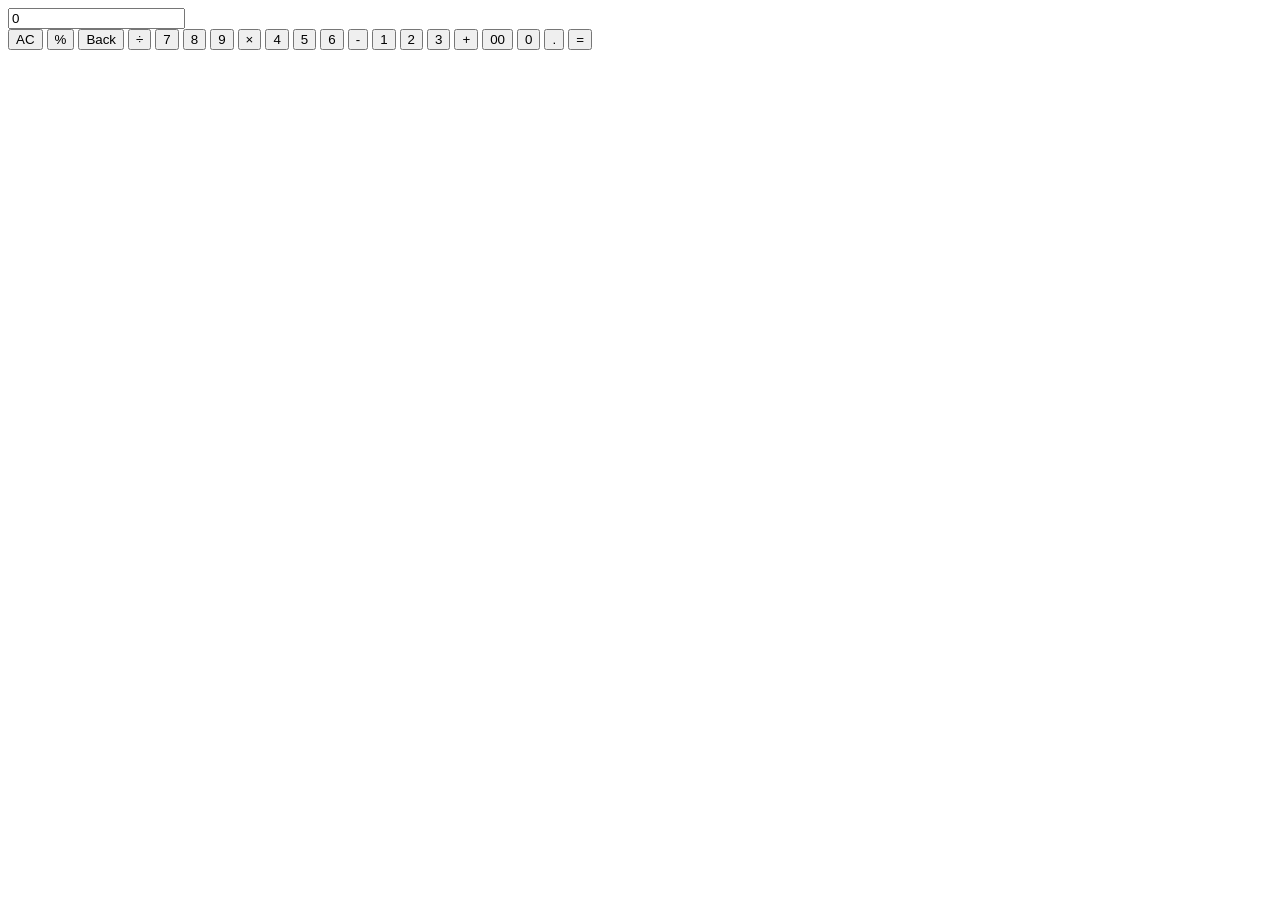
==== home.html @ 74daf25c "built basic caluculator" ====
<!DOCTYPE html>
<html lang="en">

<head>
 <meta charset="UTF-8">
 <meta name="viewport" content="width=device-width, initial-scale=1.0">
 <title>Calculator</title>
</head>

<body>
 <section class="display section">
  <input type="text" name="display" value="0" readonly>
 </section>
 <section class="button section">
  <button class="clear">AC</button>
  <button class="percentage">%</button>
  <button class="backspace">Back</button>
  <button class="division">÷</button>

  <button>7</button>
  <button>8</button>
  <button>9</button>
  <button class="multiplication">×</button>

  <button>4</button>
  <button>5</button>
  <button>6</button>
  <button class="substraction">-</button>

  <button>1</button>
  <button>2</button>
  <button>3</button>
  <button class="addition">+</button>

  <button>00</button>
  <button>0</button>
  <button>.</button>
  <button class="result">=</button>
 </section>
</body>

</html>
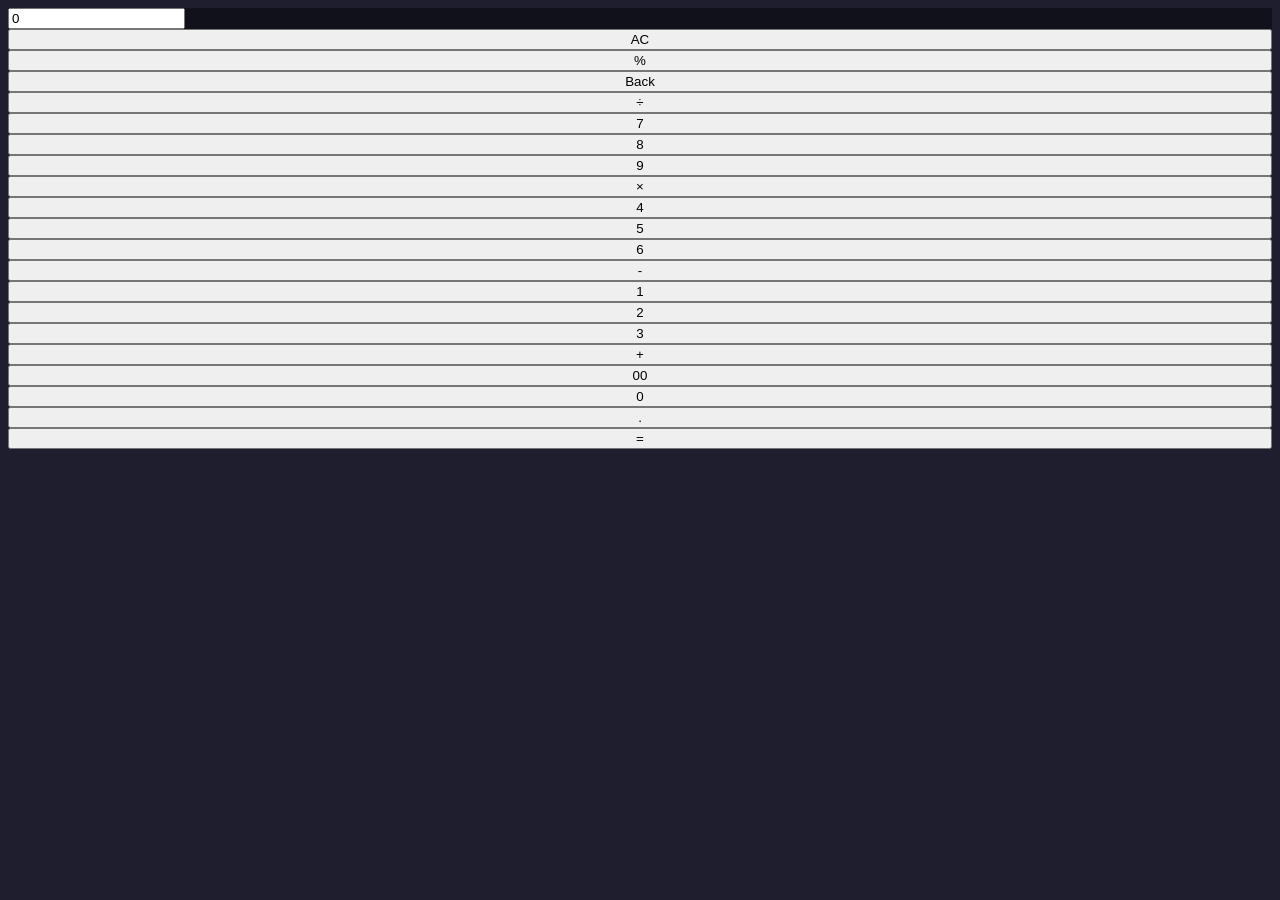
==== commit 82840c52: "added style.css and modified html" ====
--- a/home.html
+++ b/home.html
@@ -5,32 +5,33 @@
  <meta charset="UTF-8">
  <meta name="viewport" content="width=device-width, initial-scale=1.0">
  <title>Calculator</title>
+ <link rel="stylesheet" href="sttyle.css">
 </head>
 
 <body>
- <section class="display section">
+ <section class="display_section">
   <input type="text" name="display" value="0" readonly>
  </section>
- <section class="button section">
+ <section class="button_section">
   <button class="clear">AC</button>
   <button class="percentage">%</button>
   <button class="backspace">Back</button>
-  <button class="division">÷</button>
+  <button class="operator">÷</button>
 
   <button>7</button>
   <button>8</button>
   <button>9</button>
-  <button class="multiplication">×</button>
+  <button class="operator">×</button>
 
   <button>4</button>
   <button>5</button>
   <button>6</button>
-  <button class="substraction">-</button>
+  <button class="operator">-</button>
 
   <button>1</button>
   <button>2</button>
   <button>3</button>
-  <button class="addition">+</button>
+  <button class="operator">+</button>
 
   <button>00</button>
   <button>0</button>
--- a/sttyle.css
+++ b/sttyle.css
@@ -0,0 +1,11 @@
+body{
+ background-color: #1E1E2E;
+}
+
+.display_section{
+ background-color: #11111B;
+}
+
+.button_section{
+ display:grid
+}
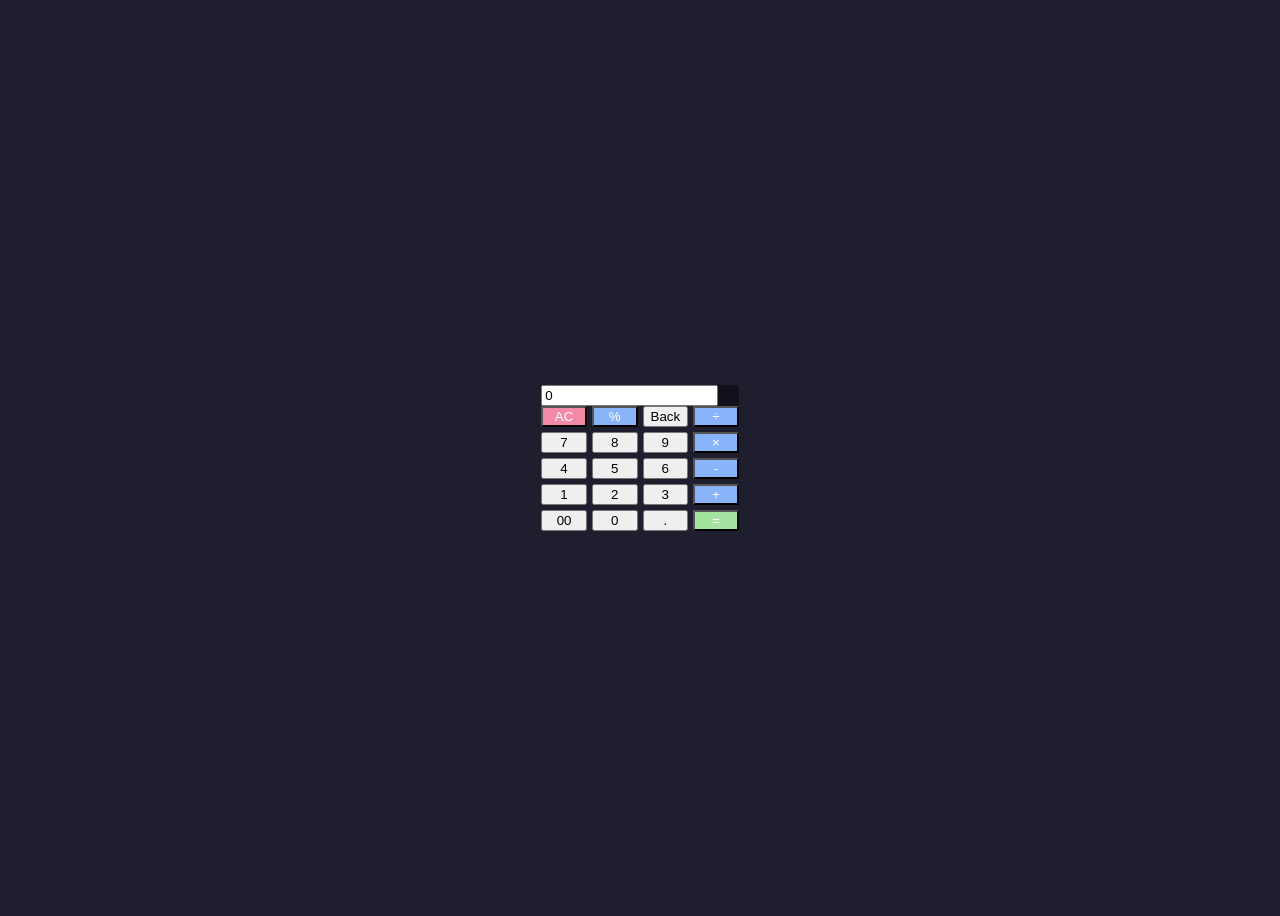
==== commit 44374fac: "css addtion" ====
--- a/home.html
+++ b/home.html
@@ -9,35 +9,37 @@
 </head>
 
 <body>
- <section class="display_section">
-  <input type="text" name="display" value="0" readonly>
- </section>
- <section class="button_section">
-  <button class="clear">AC</button>
-  <button class="percentage">%</button>
-  <button class="backspace">Back</button>
-  <button class="operator">÷</button>
+ <div class="caluculator">
+  <section class="display_section">
+   <input type="text" name="display" value="0" readonly>
+  </section>
+  <section class="button_section">
+   <button class="clear">AC</button>
+   <button class="operator">%</button>
+   <button class="backspace">Back</button>
+   <button class="operator">÷</button>
 
-  <button>7</button>
-  <button>8</button>
-  <button>9</button>
-  <button class="operator">×</button>
+   <button>7</button>
+   <button>8</button>
+   <button>9</button>
+   <button class="operator">×</button>
 
-  <button>4</button>
-  <button>5</button>
-  <button>6</button>
-  <button class="operator">-</button>
+   <button>4</button>
+   <button>5</button>
+   <button>6</button>
+   <button class="operator">-</button>
 
-  <button>1</button>
-  <button>2</button>
-  <button>3</button>
-  <button class="operator">+</button>
+   <button>1</button>
+   <button>2</button>
+   <button>3</button>
+   <button class="operator">+</button>
 
-  <button>00</button>
-  <button>0</button>
-  <button>.</button>
-  <button class="result">=</button>
- </section>
+   <button>00</button>
+   <button>0</button>
+   <button>.</button>
+   <button class="result">=</button>
+  </section>
+ </div>
 </body>
 
 </html>
--- a/sttyle.css
+++ b/sttyle.css
@@ -1,11 +1,70 @@
-body{
+body {
  background-color: #1E1E2E;
+ min-height: 100vh;
+
+ display: flex;
+ justify-content: center;
+ align-items: center;
+
+ font-family: Arial, sans-serif;
 }
 
-.display_section{
+.display_section {
  background-color: #11111B;
+ color: #CDD6F4;
+
 }
 
-.button_section{
- display:grid
+
+.button_section {
+ display: grid;
+ justify-content: center;
+ grid-template-columns: repeat(4, 1fr);
+ gap: 5px;
+ border: #89B4FA;
 }
+
+button:hover {
+ background-color: #171720;
+}
+
+
+button:active {
+ color: white;
+ transform: scale(0.95);
+}
+
+.result {
+ background-color: #A6E3A1;
+ color: white;
+}
+
+.result:hover {
+ background-color: #8FD18F;
+}
+
+.clear {
+ background-color: #F38BA8;
+ color: white;
+}
+
+.clear:hover {
+ background-color: #E76F8A;
+}
+
+.operator {
+ background-color: #89B4FA;
+ color: white;
+}
+
+.operator:hover {
+ background-color: #6FA0E8;
+}
+
+.calculator {
+ width: 350px;
+ background-color: #1E1E2E;
+ border-radius: 15px;
+ overflow: hidden;
+ box-shadow: 0 10px 30px rgba(0, 0, 0, 0.4);
+}
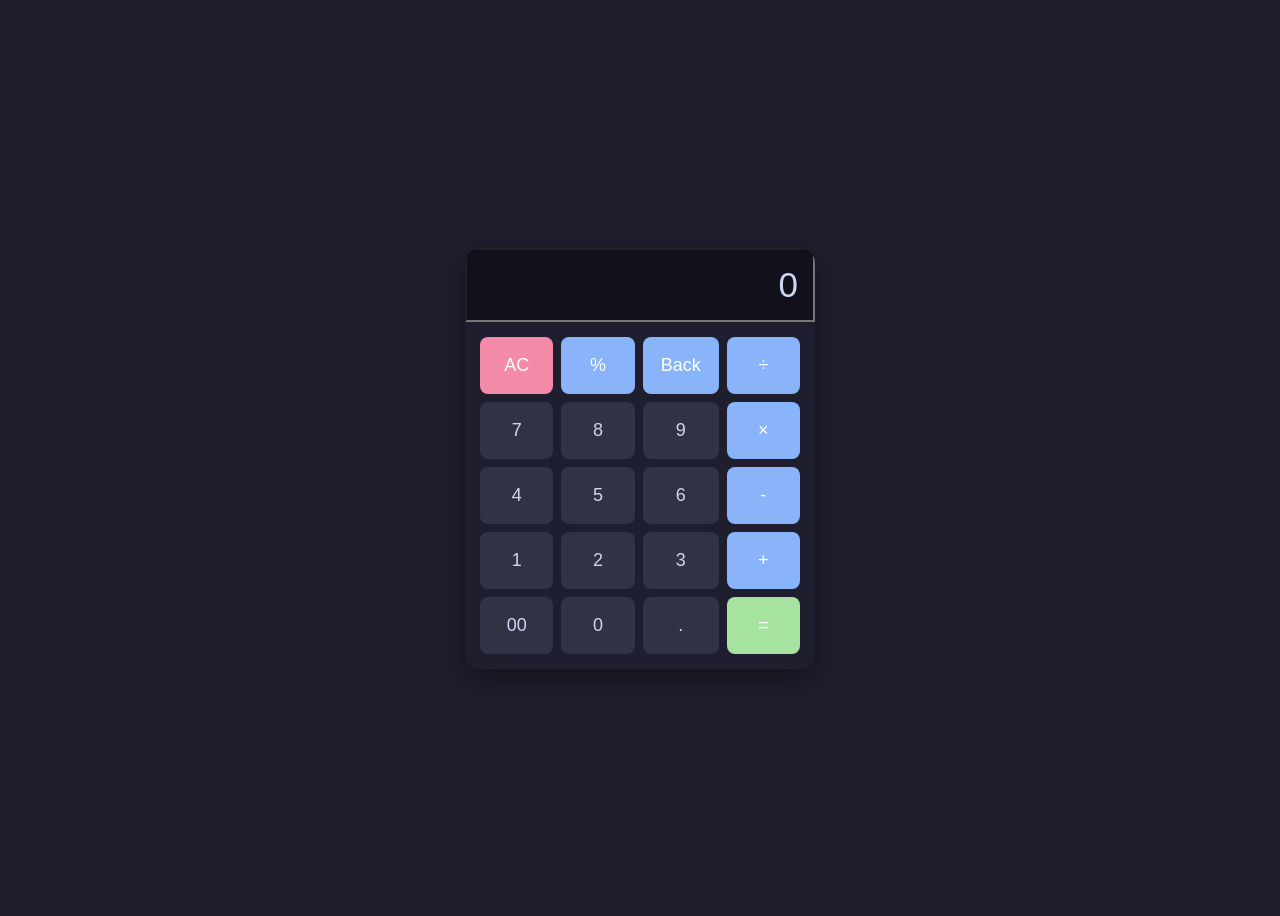
==== commit 8b59454d: "added new files" ====
--- a/home.html
+++ b/home.html
@@ -6,16 +6,17 @@
  <meta name="viewport" content="width=device-width, initial-scale=1.0">
  <title>Calculator</title>
  <link rel="stylesheet" href="sttyle.css">
+
 </head>
 
 <body>
- <div class="caluculator">
+ <div class="calculator">
   <section class="display_section">
-   <input type="text" name="display" value="0" readonly>
+   <input type="text" id="display" value="0" readonly>
   </section>
   <section class="button_section">
    <button class="clear">AC</button>
-   <button class="operator">%</button>
+   <button class="operator percentage">%</button>
    <button class="backspace">Back</button>
    <button class="operator">÷</button>
 
@@ -40,6 +41,7 @@
    <button class="result">=</button>
   </section>
  </div>
+ <script src="script.js"></script>
 </body>
 
 </html>
--- a/sttyle.css
+++ b/sttyle.css
@@ -9,10 +9,14 @@
  font-family: Arial, sans-serif;
 }
 
-.display_section {
+.display_section input {
+ width: 100%;
+ box-sizing: border-box;
  background-color: #11111B;
  color: #CDD6F4;
-
+ font-size: 35px;
+ text-align: right;
+ padding: 15px;
 }
 
 
@@ -20,12 +24,29 @@
  display: grid;
  justify-content: center;
  grid-template-columns: repeat(4, 1fr);
- gap: 5px;
- border: #89B4FA;
+ gap: 8px;
+ padding: 15px;
+ background-color: #1E1E2E;
+}
+
+button {
+ background-color: #313244;
+ color: #CDD6F4;
+
+ border: none;
+ border-radius: 8px;
+
+ padding: 18px;
+ font-size: 18px;
+
+ cursor: pointer;
+
+ transition: 0.2s;
 }
 
 button:hover {
  background-color: #171720;
+ color: white;
 }
 
 
@@ -58,7 +79,12 @@
 }
 
 .operator:hover {
- background-color: #6FA0E8;
+ background-color: #020914;
+}
+
+.backspace {
+ background-color: #89B4FA;
+ color: white;
 }
 
 .calculator {
